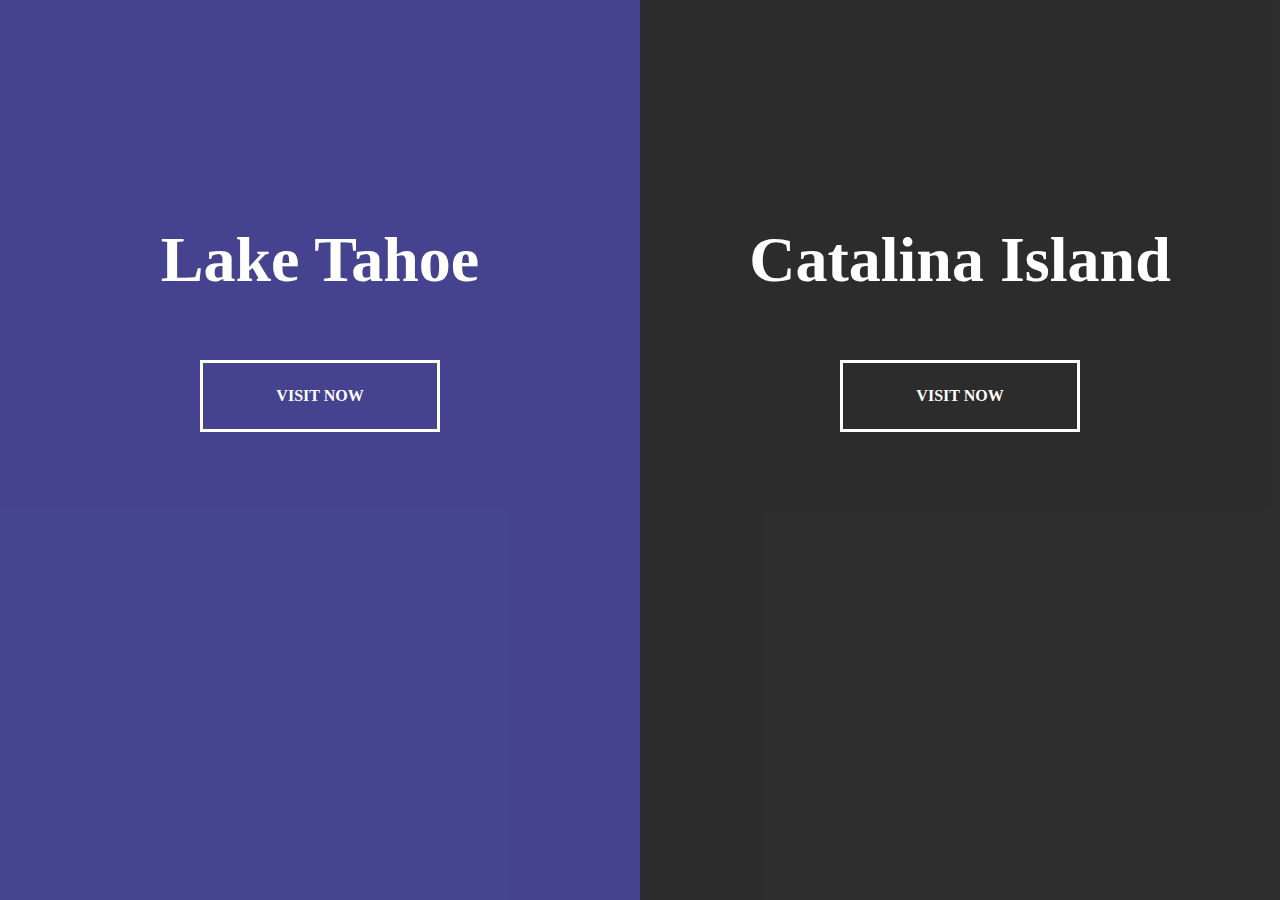
==== split-landing/index.html @ 722cb3cf "landing is split no animation or js yet" ====
<!DOCTYPE html>
<html lang="en">

<head>
    <meta charset="UTF-8">
    <meta name="viewport" content="width=device-width, initial-scale=1.0">
    <title>Split Landing</title>
    <link rel="stylesheet" href="style.css">
</head>

<body>
    <div class="container">
        <div class="split left">
            <h1>Lake Tahoe</h1>
            <a href="#" class="btn">Visit Now</a>
        </div>
        <split class="split right">
            <h1>Catalina Island</h1>
            <a href="#" class="btn">Visit
                Now</a>

        </split>
    </div>
</body>

</html>
---- split-landing/style.css ----
@import url('https://fonts.googleapis.com/css?family=Muli&display=swap');
:root {
    --left-bg-color: rgba(87,84,236,0.5);
    --right-bg-color: rgba(43,43,43,0.8);
    --left-btn-hover-color: rgba(87,84,236,0.9);
    --right-btn-hover-color: rgba(43,43,43,0.9);
}
* {
    box-sizing: border-box;
}

body {
    font-family: 'Roboto' sans-serif;
    height: 100vh;
    overflow: hidden;
    margin: 0;
}
h1 {
    font-size: 4rem;
    color: #fff;
    position: absolute;
    left: 50%;
    top: 20%;
    transform: translateX(-50%);
    white-space: nowrap;

}
.btn {
    position: absolute;
    display: flex;
    align-items: center;
    justify-content: center;
    left: 50%;
    top: 40%;
    transform: translateX(-50%);
    text-decoration: none;
    color: #fff;
    border: #fff solid 0.2rem;
    font-size: 1rem;
    font-weight: bold;
    text-transform: uppercase;
    width: 15rem;
    padding: 1.5rem;
}
.split.left .btn:hover {
    background-color: var(--left-btn-hover-color);
    border-color: var(--left-btn-hover-color);
}
.split.right .btn:hover {
    background-color: var(--right-btn-hover-color);
    border-color: var(--right-btn-hover-color);
}
.container {
    position: relative;
    width: 100%;
    height: 100%;
    background: #333;
}
.split {
    position: absolute;
    width: 50%;
    height: 100%;
    overflow: hidden;
}
.split.left {
    left: 0;
    background: url('https://images.unsplash.com/photo-1525153770748-acfaa305783b?ixid=MXwxMjA3fDB8MHxwaG90by1wYWdlfHx8fGVufDB8fHw%3D&ixlib=rb-1.2.1&auto=format&fit=crop&w=932&q=80');
    background-repeat: no-repeat;
    background-size: cover;
}
.split.left::before {
    content: "";
    position: absolute;
    width: 100%;
    height: 100%;
    background-color: var(--left-bg-color);
}
.split.right {
    right: 0;
    background: url('https://images.unsplash.com/photo-1600988719059-e851027e2121?ixid=MXwxMjA3fDB8MHxwaG90by1wYWdlfHx8fGVufDB8fHw%3D&ixlib=rb-1.2.1&auto=format&fit=crop&w=975&q=80');
    background-repeat: no-repeat;
    background-size: cover;
}
.split.right::before {
    content: "";
    position: absolute;
    width: 100%;
    height: 100%;
    background-color: var(--right-bg-color);
}
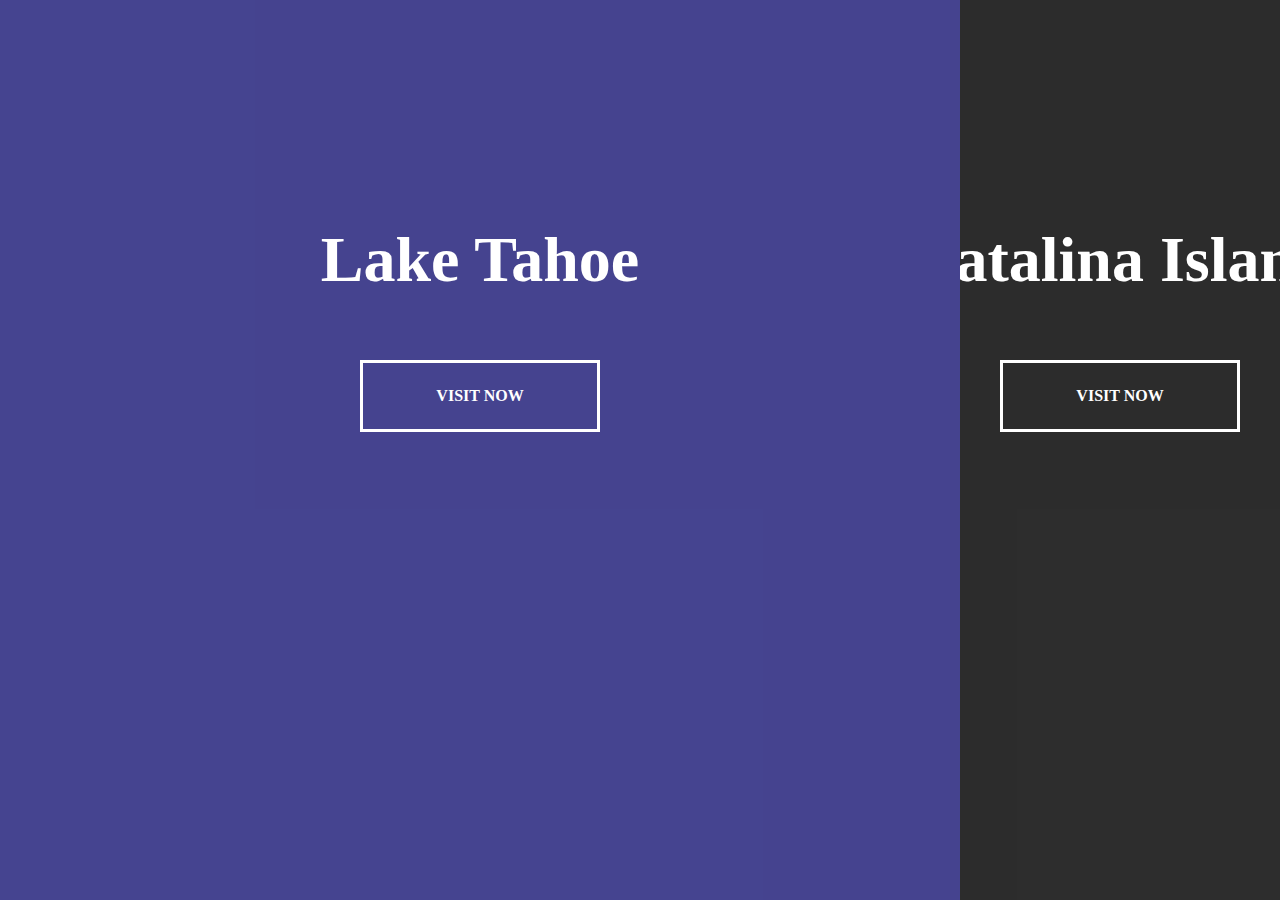
==== commit d2864817: "split screen complete" ====
--- a/split-landing/index.html
+++ b/split-landing/index.html
@@ -6,6 +6,7 @@
     <meta name="viewport" content="width=device-width, initial-scale=1.0">
     <title>Split Landing</title>
     <link rel="stylesheet" href="style.css">
+    <script src="app.js" defer></script>
 </head>
 
 <body>
--- a/split-landing/style.css
+++ b/split-landing/style.css
@@ -4,6 +4,9 @@
     --right-bg-color: rgba(43,43,43,0.8);
     --left-btn-hover-color: rgba(87,84,236,0.9);
     --right-btn-hover-color: rgba(43,43,43,0.9);
+    --hover-width: 75%;
+    --other-width: 25%;
+    --speed: 1000ms;
 }
 * {
     box-sizing: border-box;
@@ -87,4 +90,34 @@
     width: 100%;
     height: 100%;
     background-color: var(--right-bg-color);
+}
+.split.right, .split.left, .split.right::before, .split.left::before {
+    transition: all var(--speed) ease-in-out;
+}
+
+.hover-left .left {
+    width: var(--hover-width);
+}
+
+.hover-left .right {
+    width: var(--other-width);
+}
+
+.hover-right .right {
+    width: var(--hover-width);
+}
+
+.hover-right .left {
+    width: var(--other-width);
+}
+
+@media (max-width: 800px){
+    h1 {
+        font-size: 2rem;
+        top: 30%;
+    }
+    .btn {
+        padding: 1.2rem;
+        width: 12rem;
+    }
 }